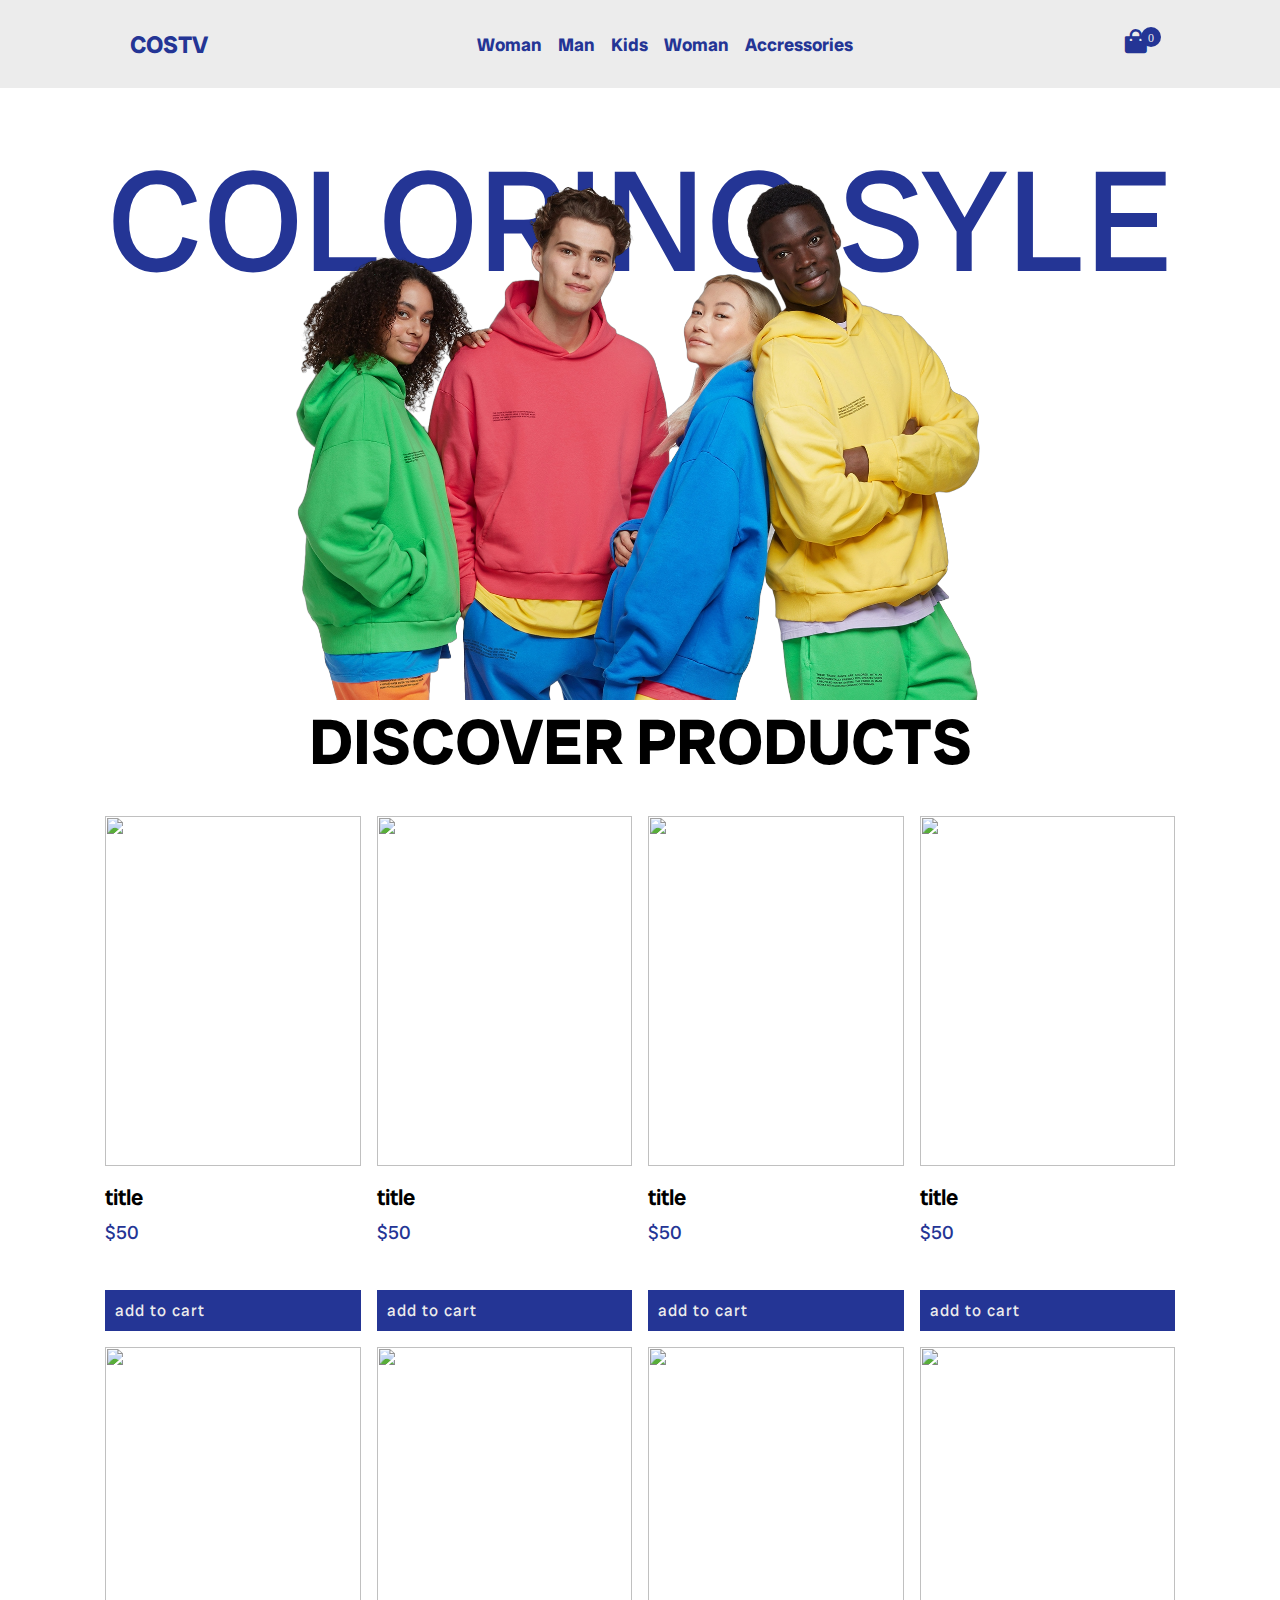
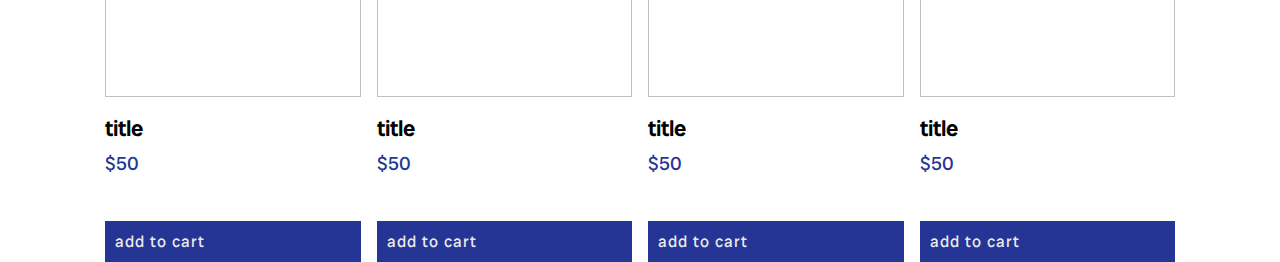
==== index.html @ 2011e2cf "footer-start" ====
<!DOCTYPE html>
<html lang="en">
  <head>
    <meta charset="UTF-8" />
    <meta name="viewport" content="width=device-width, initial-scale=1.0" />
    <!-- box-icon -->
    <link
      rel="stylesheet"
      href="https://cdn.jsdelivr.net/npm/boxicons@latest/css/boxicons.min.css"
    />
    <!-- css -->
    <link rel="stylesheet" href="style.css" />
    <title>Document</title>
  </head>
  <body>
    <header>
      <div class="nav container">
        <i class="bx bx-menu" id="menu-icon"></i>
        <!-- logo -->
        <a href="index.html" class="logo">COSTV</a>
        <!-- nav-bar -->
        <div class="navbar open-menu">
          <a href="#" class="nav-link">Woman</a>
          <a href="#" class="nav-link">Man</a>
          <a href="#" class="nav-link">Kids</a>
          <a href="#" class="nav-link">Woman</a>
          <a href="#" class="nav-link">Accressories</a>
        </div>
        <!-- cart-icon -->
        <a href="cart.html" id="cart-icon">
          <i class="bx bxs-shopping-bag" data-quantity="0"></i>
        </a>
      </div>
    </header>
    <section class="home" id="home">
      <div class="home-img container">
        <img src="images/home.png" alt="" />
      </div>
    </section>
    <!-- products -->
    <section class="products container">
      <!-- heading -->
      <h2 class="heading">DISCOVER PRODUCTS</h2>
      <div class="products-container" id="productsList">
        <div class="products">
          <img
            src="https://picsum.photos/id/237/200/300"
            alt=""
            class="products-img"
          />
          <div class="products-info">
            <h2 class="products-title">title</h2>
            <p class="products-price">$50</p>
            <a class="add-to-cart">add to cart</a>
          </div>
        </div>
        <div class="products">
          <img
            src="https://picsum.photos/id/237/200/300"
            alt=""
            class="products-img"
          />
          <div class="products-info">
            <h2 class="products-title">title</h2>
            <p class="products-price">$50</p>
            <a class="add-to-cart">add to cart</a>
          </div>
        </div>
        <div class="products">
          <img
            src="https://picsum.photos/id/237/200/300"
            alt=""
            class="products-img"
          />
          <div class="products-info">
            <h2 class="products-title">title</h2>
            <p class="products-price">$50</p>
            <a class="add-to-cart">add to cart</a>
          </div>
        </div>
        <div class="products">
          <img
            src="https://picsum.photos/id/237/200/300"
            alt=""
            class="products-img"
          />
          <div class="products-info">
            <h2 class="products-title">title</h2>
            <p class="products-price">$50</p>
            <a class="add-to-cart">add to cart</a>
          </div>
        </div>
        <div class="products">
          <img
            src="https://picsum.photos/id/237/200/300"
            alt=""
            class="products-img"
          />
          <div class="products-info">
            <h2 class="products-title">title</h2>
            <p class="products-price">$50</p>
            <a class="add-to-cart">add to cart</a>
          </div>
        </div>
        <div class="products">
          <img
            src="https://picsum.photos/id/237/200/300"
            alt=""
            class="products-img"
          />
          <div class="products-info">
            <h2 class="products-title">title</h2>
            <p class="products-price">$50</p>
            <a class="add-to-cart">add to cart</a>
          </div>
        </div>
        <div class="products">
          <img
            src="https://picsum.photos/id/237/200/300"
            alt=""
            class="products-img"
          />
          <div class="products-info">
            <h2 class="products-title">title</h2>
            <p class="products-price">$50</p>
            <a class="add-to-cart">add to cart</a>
          </div>
        </div>
        <div class="products">
          <img
            src="https://picsum.photos/id/237/200/300"
            alt=""
            class="products-img"
          />
          <div class="products-info">
            <h2 class="products-title">title</h2>
            <p class="products-price">$50</p>
            <a class="add-to-cart">add to cart</a>
          </div>
        </div>
      </div>
    </section>
    <script src="main.js"></script>
  </body>
</html>
---- style.css ----
@import url("https://fonts.googleapis.com/css2?family=Radio+Canada+Big:ital,wght@0,400..700;1,400..700&display=swap");
/* sıfırlama */
* {
  font-family: "Radio Canada Big", sans-serif;
  box-sizing: border-box;
  padding: 0;
  margin: 0;
  text-decoration: none;
}
/* Renkler */
:root {
  --text-color: black;
  --main-color: #243595;
  --background-color: #ececec;
  --container-color: #1f1f1f;
}

body {
  background-color: white;
  color: var(--text-color);
}

.container {
  max-width: 1070px;
  margin: auto;
  width: 100%;
  
}

header {
  position: fixed;
  background-color: var(--background-color);
  width: 100%;
  top: 0;
  left: 0;
  z-index: 100;
}

.nav {
  display: flex;
  justify-content: space-between;
  align-items: center;
  padding: 25px;
}

#menu-icon {
  font-size: 30px;
  color: var(--main-color);
  cursor: pointer;
  display: none;
}

.logo{
    font-size: 24px;
    color: var(--main-color);
    font-weight: bold
}

.navbar {
  display: flex;
  column-gap: 16px;
  align-items: center;
}

.nav-link {
  font-size: 18px;
  color: var(--main-color);
  font-weight: 700;
}

#cart-icon {
  position: relative;
  font-size: 29px;
  color: var(--main-color);
  cursor: pointer;
}

.bxs-shopping-bag {
  position: relative;
  font-size: 29px;
}

.bxs-shopping-bag::after {
  content: attr(data-quantity);
  position: absolute;
  top: 0;
  right: -11px;
  background-color: var(--main-color);
  width: 20px;
  height: 20px;
  border-radius: 50%;
  color: var(--background-color);
  display: flex;
  justify-content: center;
  align-items: center;
  font-weight: 500;
  font-size: 12px;
}

/* home */
.home {
  position: relative;
  background-color: white;
  min-height: 700px;
}

.home-img{
  width: 100%;
  position: absolute;
  bottom: 0;
  left: 50%;
  transform: translate(-50%);
  display: flex;
  justify-content: center;
}

.home-img img{
  width: 100%;
  max-width: 700px;
  
}

.home-img::before{
  content: "Coloring Syle";
  font-size: 144px;
  position: absolute;
  text-align: center;
  text-transform: uppercase;
  top: -28px;
  color: var(--main-color);
  z-index: -1;
  font-weight: 400;
}

/* products */
.heading{
  text-align: center;
  font-size: 64px;
  font-weight: 900;
}

.products-container{
  display: grid;
  grid-template-columns: repeat(4,1fr);
  gap: 16px;
  margin-top: 32px;
}

.products-img{
  width: 100%;
  height: 350px;
  object-fit: cover;
}

.products-info{
  display: flex;
  flex-direction: column;
}
.products-title{
  font-size: 22px;
  font-weight: 600;
  color: var(--text-color);
  margin: 12px 0 8px;
}

.products-price{
  font-size: 19px;
  font-weight: 400;
  color: var(--main-color);
}

.add-to-cart{
  background: var(--main-color);
  color: var(--background-color);
  padding: 10px;
  margin-top: 45px;
  letter-spacing: 1px;
  cursor: pointer;
}
/* footer */

/* ?responsive */

@media (max-width: 1200px) {
  .container {
    width: 90%;
    margin: 0 auto;
  }
  .home-img::before{
    font-size: 128px;
    top: -35px;
  }
  .products-container{
    grid-template-columns: repeat(3, 1fr);
  }
}

@media (max-width: 910px) {
  .nav {
    padding: 18px 0;
  }
  .home-img::before{
    font-size: 96px;
    top: -35px;
  }
  .products-container{
    grid-template-columns: repeat(3, 1fr);
  }
}

@media (max-width:720px){
  .home{
    min-width: 550px;
  }
  .home-img::before{
    font-size: 80px;
    
  }
}

@media (max-width: 550px) {
  #menu-icon {
    display: initial;
  }
  .navbar {
    position: absolute;
    top: 100%;
    right: 0;
    left: 0;
    display: flex;
    flex-direction: column;
    background: var(--background-color);
    row-gap: 8px;
    padding: 10px 0;
    text-align: center;
    box-shadow: 0 20px 20px rgba(237, 237, 237, 0.45);
    clip-path: circle(0% at 0% 0%);
    transition:all 0.5s;
  }
  .nav-link{
    display: block;
    padding: 15px;
  }
.navbar.open-menu {
  clip-path: circle(144% at 0% 0%);
}
.home{
  min-width: 520px;
}
.home::before{
  font-size: 64px;
  top: -30px;
}
.products-container{
  grid-template-columns: repeat(2, 1fr);
}
}
@media (max-width: 400px){
  .products-container{
    grid-template-columns: 1fr;
  }
}
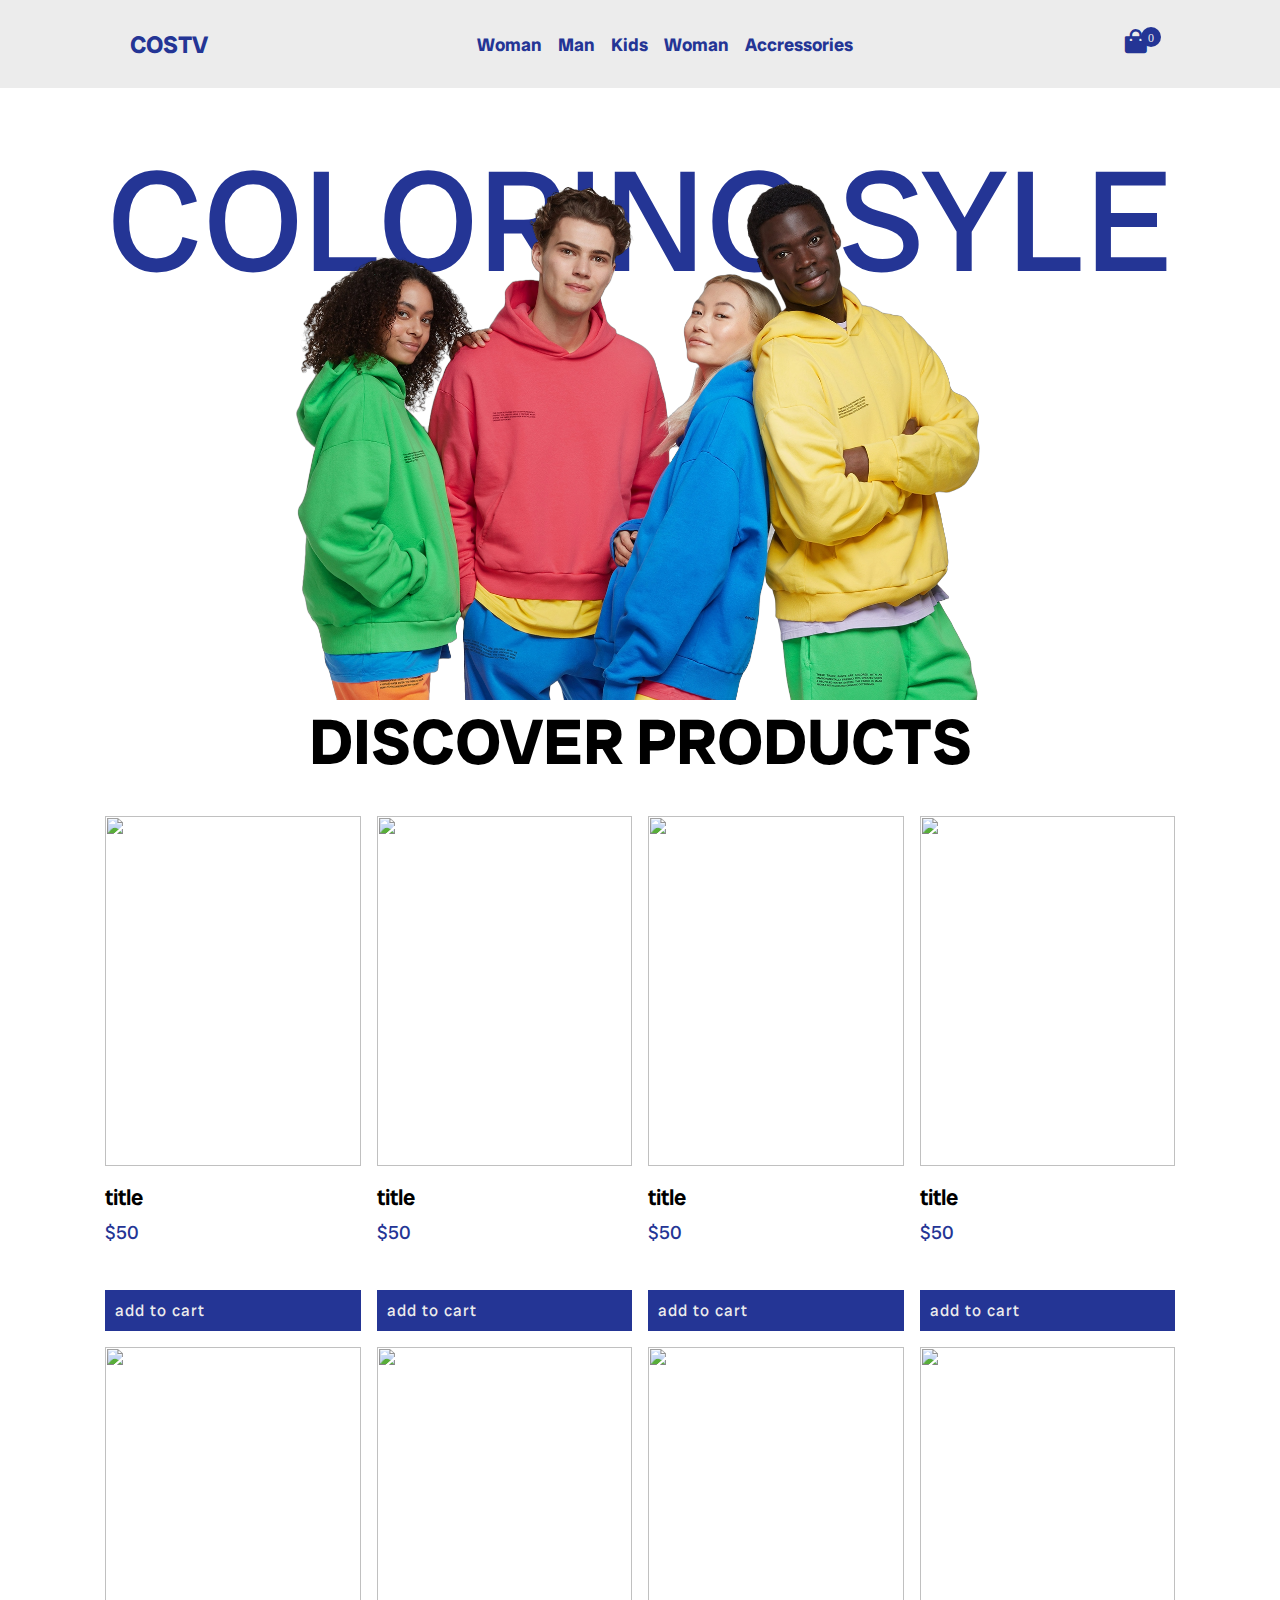
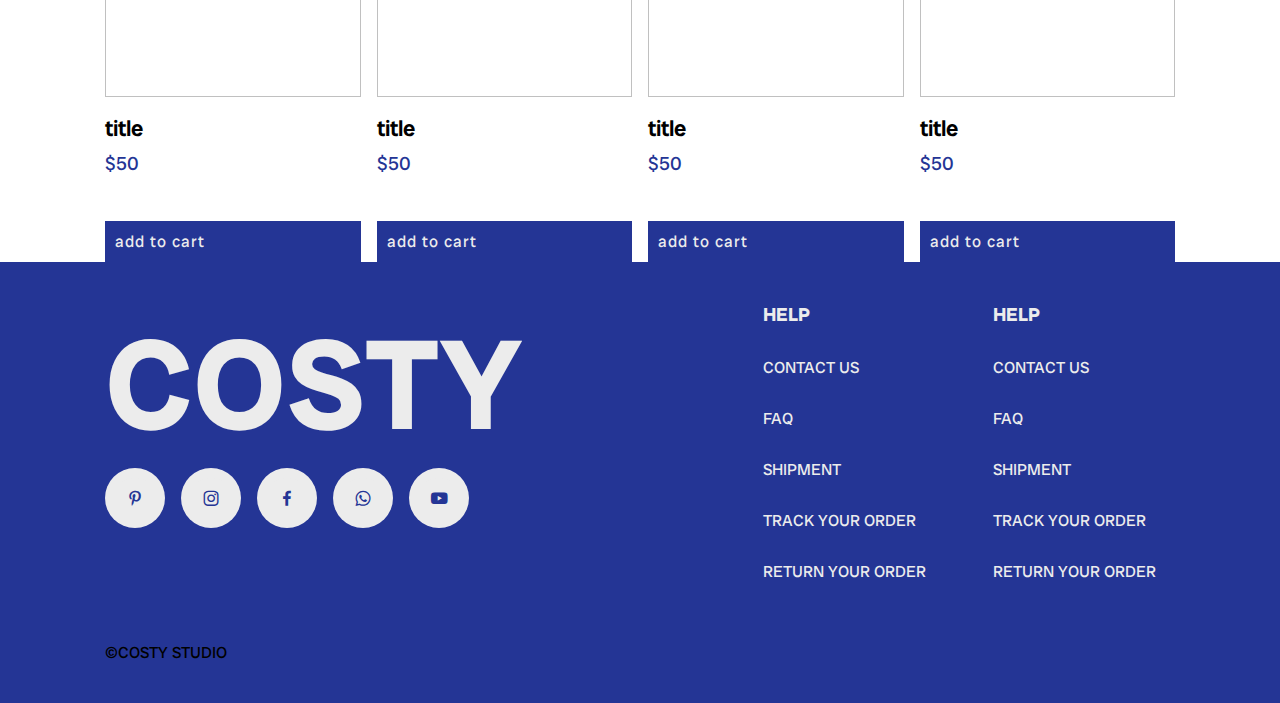
==== commit 50f154fd: "footer-finish" ====
--- a/index.html
+++ b/index.html
@@ -140,6 +140,44 @@
         </div>
       </div>
     </section>
+    <!-- footer -->
+    <footer class="footer" id="footer">
+      <div class="footer-c container">
+        <div class="footer-box">
+          <h2>COSTY</h2>
+          <div class="social">
+            <div class="bx" id="#"><i class='bx bxl-pinterest-alt'></i></div>
+            <div class="bx" id="#"><i class='bx bxl-instagram'></i></div>
+            <div class="bx" id="#"><i class='bx bxl-facebook'></i></div>
+            <div class="bx" id="#"><i class='bx bxl-whatsapp'></i></div>
+            <div class="bx" id="#"><i class='bx bxl-youtube'></i></div>
+          </div>
+        </div>
+        <div class="footer-box">
+          <h3>HELP</h3>
+          <a href="#">CONTACT US</a>
+          <a href="#">FAQ</a>
+          <a href="#">SHIPMENT</a>
+          <a href="#">TRACK YOUR ORDER</a>
+          <a href="#">RETURN YOUR ORDER</a>
+          <a href="#"></a>
+          <a href="#"></a>
+        </div>
+        <div class="footer-box">
+          <h3>HELP</h3>
+          <a href="#">CONTACT US</a>
+          <a href="#">FAQ</a>
+          <a href="#">SHIPMENT</a>
+          <a href="#">TRACK YOUR ORDER</a>
+          <a href="#">RETURN YOUR ORDER</a>
+          <a href="#"></a>
+          <a href="#"></a>
+        </div>
+      </div>
+      <div class="copyright container">
+        &copy;COSTY STUDIO
+      </div>
+    </footer>
     <script src="main.js"></script>
   </body>
 </html>
--- a/style.css
+++ b/style.css
@@ -178,7 +178,45 @@
   cursor: pointer;
 }
 /* footer */
-
+footer{
+  background: var(--main-color);
+  padding: 40px 0;
+
+}
+.footer-c{
+  display: grid;
+  grid-template-columns: 60% 20% 20%;
+  gap: 16px;
+}
+.footer-box{
+  display: flex;
+  flex-direction: column;
+}
+.footer-box h2{
+  font-size: 128px;
+  color: var(--background-color);
+  text-transform: uppercase;
+}
+.social{
+  display: flex;
+  align-items: center;
+  column-gap: 16px;
+}
+.social .bx{
+  background: var(--background-color);
+  font-size: 20px;
+  padding: 10px;
+  color: var(--main-color);
+  border-radius: 50%;
+}
+.footer-box h3{
+  color: var(--background-color);
+
+}
+.footer-box a{
+  color: var(--background-color);
+  padding-top: 30px;
+}
 /* ?responsive */
 
 @media (max-width: 1200px) {
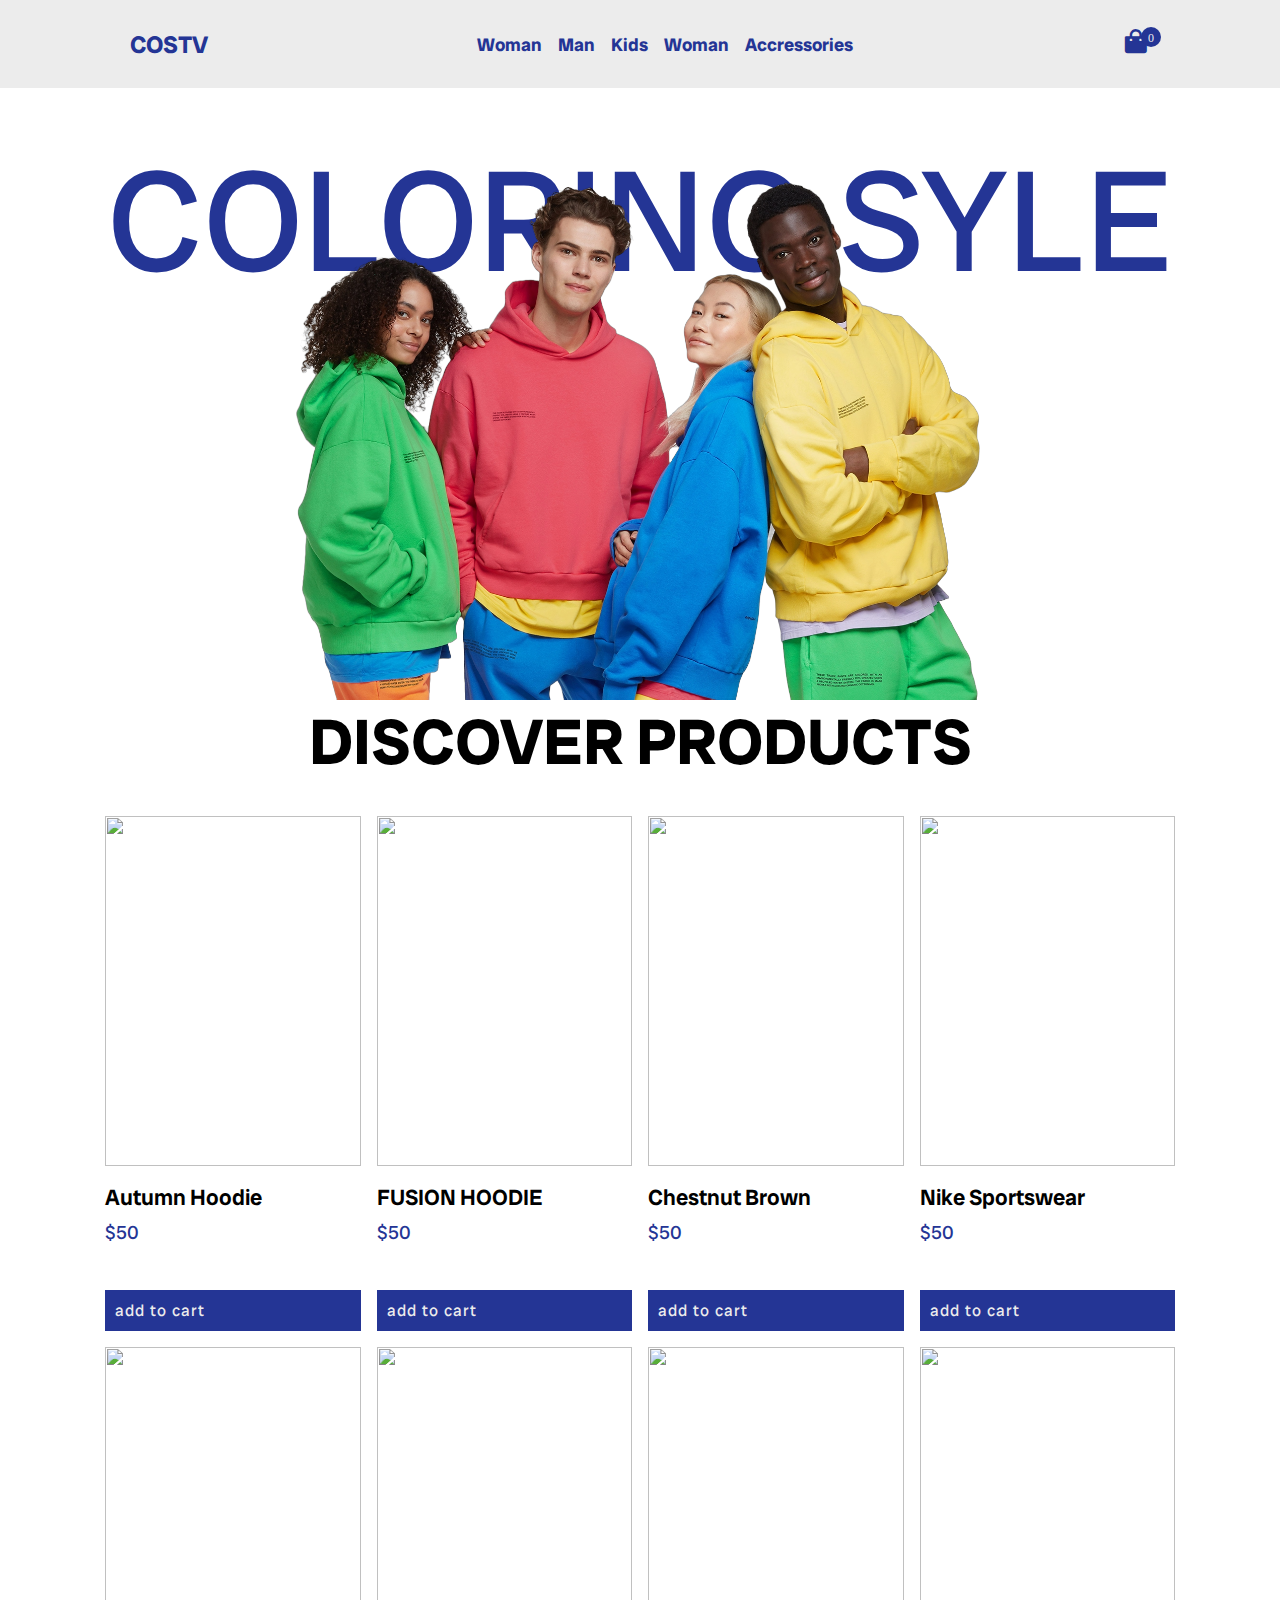
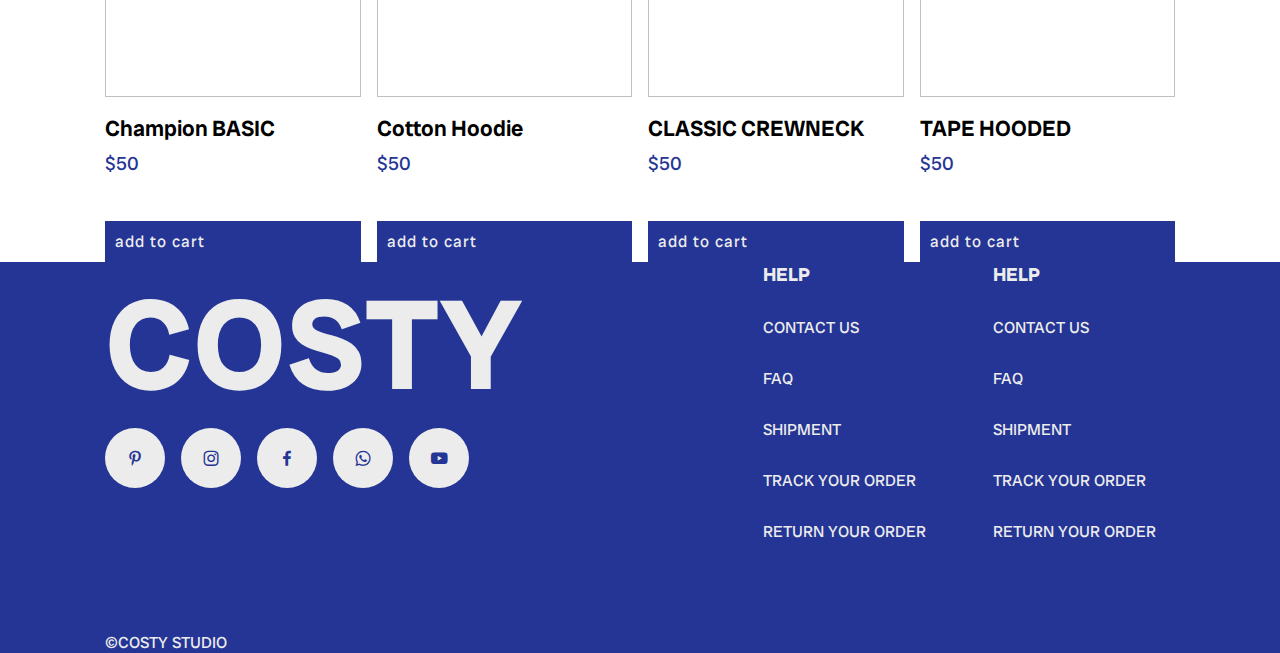
==== commit 58bc7b4e: "json added" ====
--- a/index.html
+++ b/index.html
@@ -44,96 +44,96 @@
       <div class="products-container" id="productsList">
         <div class="products">
           <img
-            src="https://picsum.photos/id/237/200/300"
+            src="https://pangaia.com/cdn/shop/products/Recycled-Nylon-NW-Flwrdwn-Quilted-Collarless-Jacket-Cerulean-Blue-Female-1_bf4b2a54-8a7f-4174-bc49-8ef22b24bfdd.jpg?v=1666708230&width=1426"
             alt=""
             class="products-img"
           />
           <div class="products-info">
-            <h2 class="products-title">title</h2>
+            <h2 class="products-title">Autumn Hoodie</h2>
             <p class="products-price">$50</p>
             <a class="add-to-cart">add to cart</a>
           </div>
         </div>
         <div class="products">
           <img
-            src="https://picsum.photos/id/237/200/300"
+            src="https://images.undiz.com/on/demandware.static/-/Sites-ZLIN-master/default/dw2264d914/merch/BTS/654206666_x.jpg?sw=1250"
             alt=""
             class="products-img"
           />
           <div class="products-info">
-            <h2 class="products-title">title</h2>
+            <h2 class="products-title">FUSION HOODIE</h2>
             <p class="products-price">$50</p>
             <a class="add-to-cart">add to cart</a>
           </div>
         </div>
         <div class="products">
           <img
-            src="https://picsum.photos/id/237/200/300"
+            src="https://pangaia.com/cdn/shop/products/Recycled-Cashmere-Core-Hoodie-Chestnut-Brown-Male-1.jpg?v=1663947464&width=1426"
             alt=""
             class="products-img"
           />
           <div class="products-info">
-            <h2 class="products-title">title</h2>
+            <h2 class="products-title">Chestnut Brown</h2>
             <p class="products-price">$50</p>
             <a class="add-to-cart">add to cart</a>
           </div>
         </div>
         <div class="products">
           <img
-            src="https://picsum.photos/id/237/200/300"
+            src="https://static.nike.com/a/images/t_PDP_1728_v1/f_auto,q_auto:eco/61734ec7-dad8-40f3-9b95-c7500939150a/sportswear-club-mens-french-terry-crew-neck-sweatshirt-tdFDRc.png"
             alt=""
             class="products-img"
           />
           <div class="products-info">
-            <h2 class="products-title">title</h2>
+            <h2 class="products-title">Nike Sportswear</h2>
             <p class="products-price">$50</p>
             <a class="add-to-cart">add to cart</a>
           </div>
         </div>
         <div class="products">
           <img
-            src="https://picsum.photos/id/237/200/300"
+            src="https://img01.ztat.net/article/spp-media-p1/7067458719b744fe81ffee62d3d0b912/abad421e7d8e47f08a2abc1c6ffe07dc.jpg?imwidth=1800"
             alt=""
             class="products-img"
           />
           <div class="products-info">
-            <h2 class="products-title">title</h2>
+            <h2 class="products-title">Champion BASIC</h2>
             <p class="products-price">$50</p>
             <a class="add-to-cart">add to cart</a>
           </div>
         </div>
         <div class="products">
           <img
-            src="https://picsum.photos/id/237/200/300"
+            src="https://pangaia.com/cdn/shop/files/Reclaim-3.0-Hoodie-Reclaim-Jade-Womens-3.jpg?v=1693398673&width=1426"
             alt=""
             class="products-img"
           />
           <div class="products-info">
-            <h2 class="products-title">title</h2>
+            <h2 class="products-title">Cotton Hoodie</h2>
             <p class="products-price">$50</p>
             <a class="add-to-cart">add to cart</a>
           </div>
         </div>
         <div class="products">
           <img
-            src="https://picsum.photos/id/237/200/300"
+            src="https://img01.ztat.net/article/spp-media-p1/10cea44041564f81ac585fc6c8978907/c4c32dbc45dd4dbc9d15087c846538f2.jpg?imwidth=1800"
             alt=""
             class="products-img"
           />
           <div class="products-info">
-            <h2 class="products-title">title</h2>
+            <h2 class="products-title">CLASSIC CREWNECK</h2>
             <p class="products-price">$50</p>
             <a class="add-to-cart">add to cart</a>
           </div>
         </div>
         <div class="products">
           <img
-            src="https://picsum.photos/id/237/200/300"
+            src="https://img01.ztat.net/article/spp-media-p1/d391f90be278469ebfdff731800cfccc/6d2101bd672f4e059501f01fe726f315.jpg?imwidth=1800"
             alt=""
             class="products-img"
           />
           <div class="products-info">
-            <h2 class="products-title">title</h2>
+            <h2 class="products-title">TAPE HOODED</h2>
             <p class="products-price">$50</p>
             <a class="add-to-cart">add to cart</a>
           </div>
--- a/style.css
+++ b/style.css
@@ -180,7 +180,7 @@
 /* footer */
 footer{
   background: var(--main-color);
-  padding: 40px 0;
+  padding: 40px 10;
 
 }
 .footer-c{
@@ -217,6 +217,10 @@
   color: var(--background-color);
   padding-top: 30px;
 }
+.copyright{
+  color: var(--background-color);
+  padding-top: 30px;
+}
 /* ?responsive */
 
 @media (max-width: 1200px) {
@@ -253,6 +257,9 @@
   .home-img::before{
     font-size: 80px;
     
+  }
+  .footer-c{
+    grid-template-columns: 1fr;
   }
 }
 
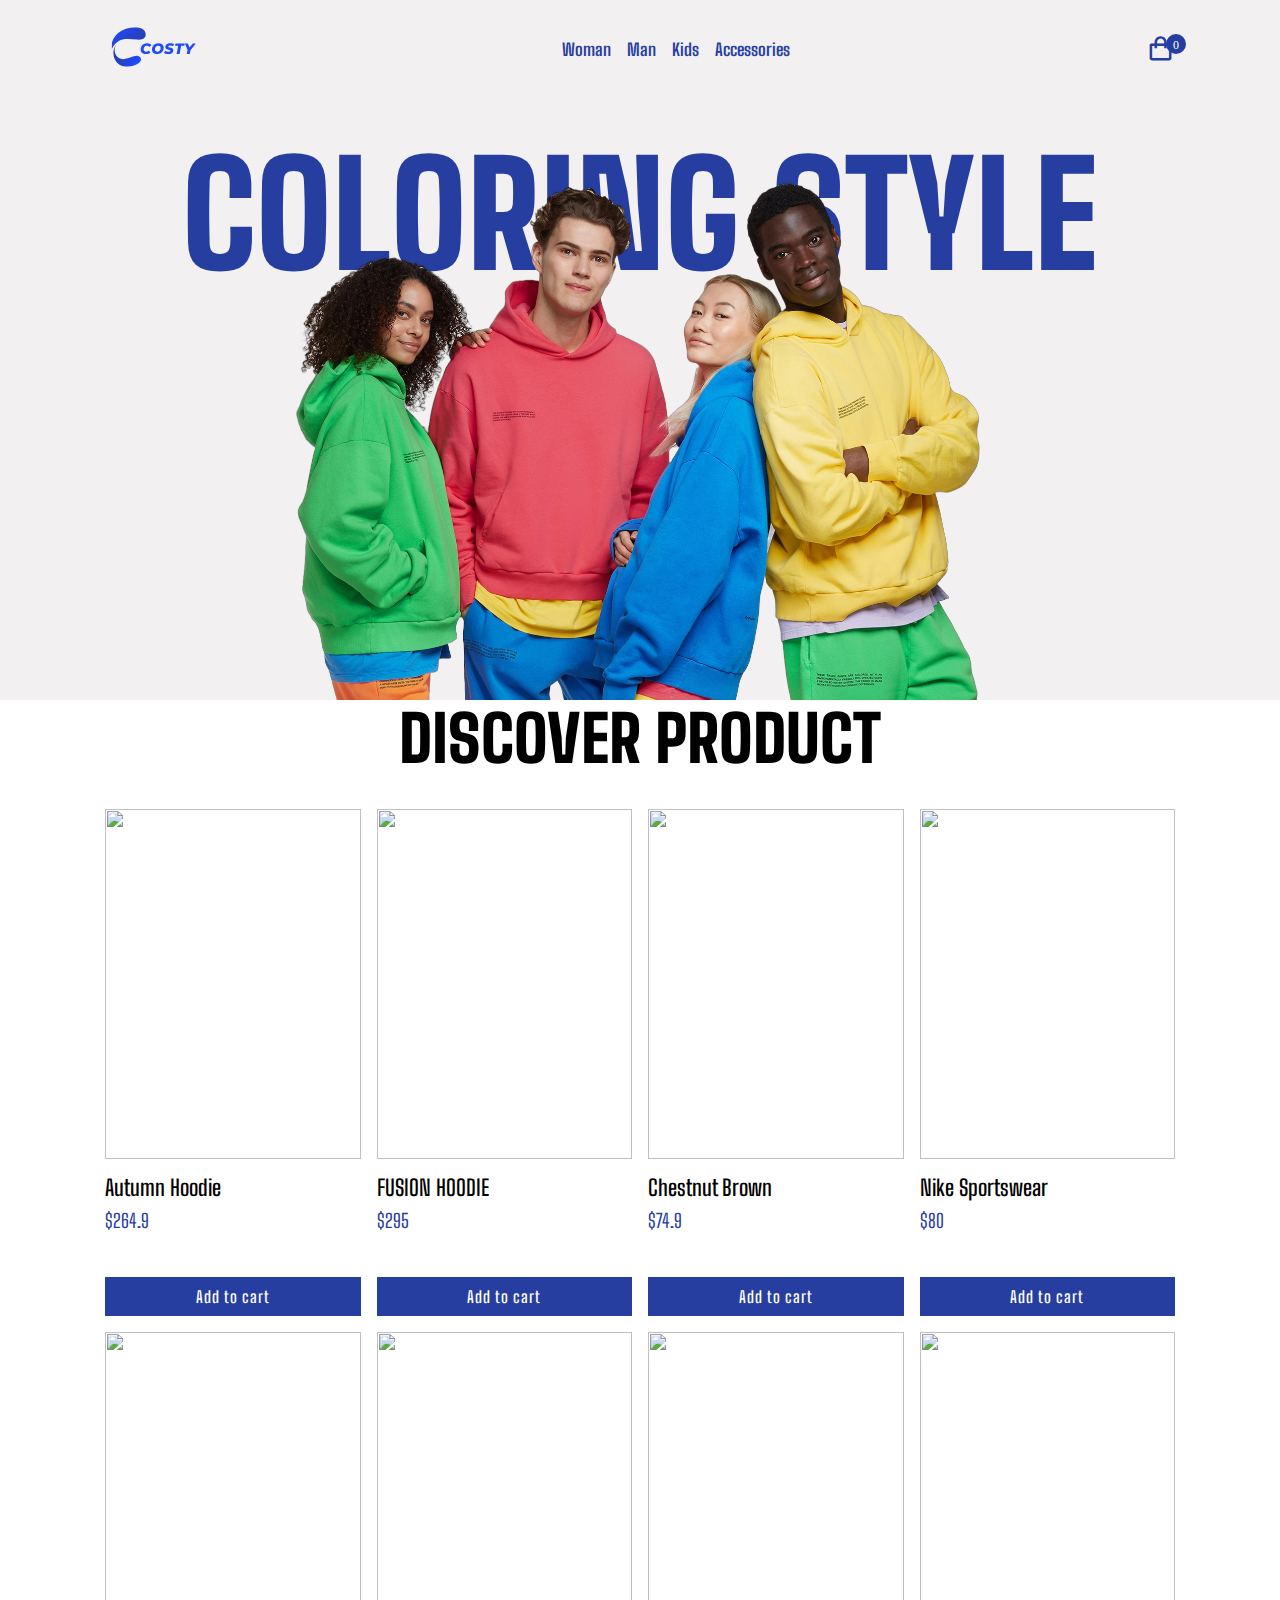
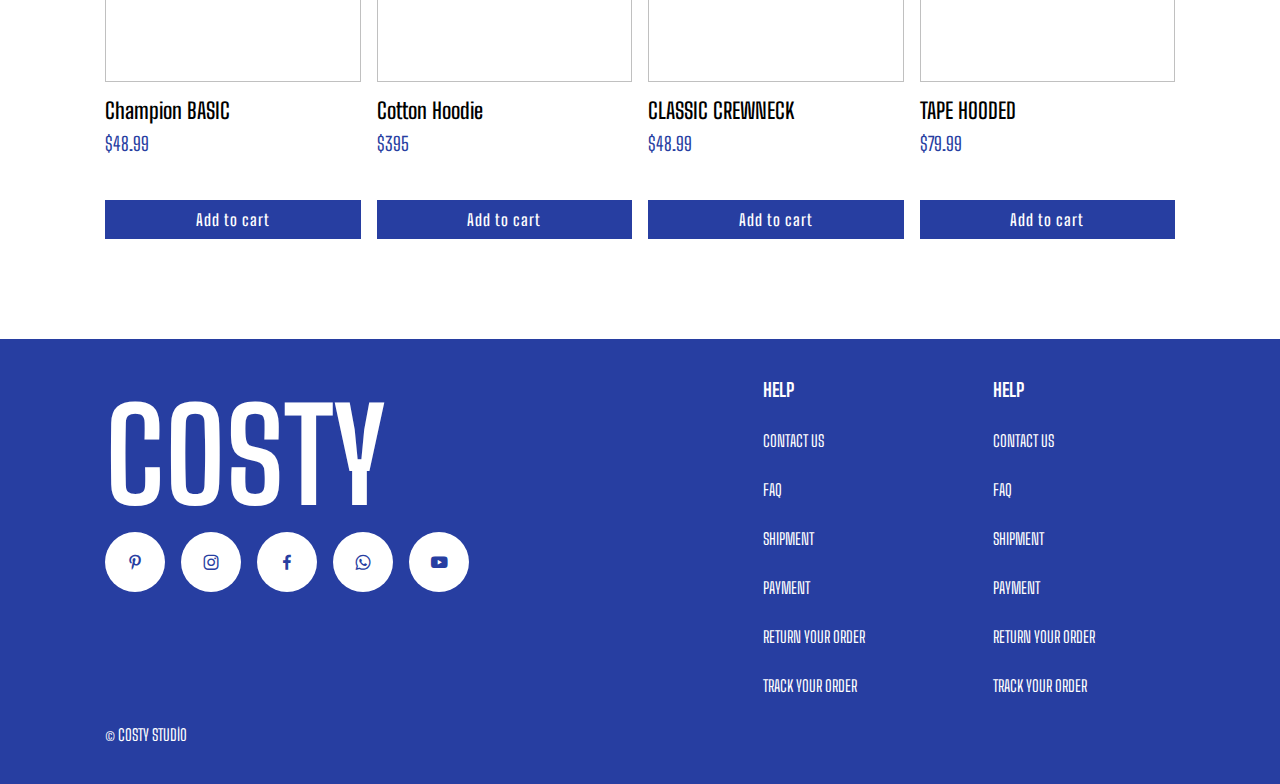
==== commit 7e891309: "final-update" ====
--- a/index.html
+++ b/index.html
@@ -3,154 +3,119 @@
   <head>
     <meta charset="UTF-8" />
     <meta name="viewport" content="width=device-width, initial-scale=1.0" />
-    <!-- box-icon -->
+    <title>E-ticaret</title>
+    <!-- boxicons -->
     <link
       rel="stylesheet"
       href="https://cdn.jsdelivr.net/npm/boxicons@latest/css/boxicons.min.css"
     />
     <!-- css -->
     <link rel="stylesheet" href="style.css" />
-    <title>Document</title>
   </head>
   <body>
     <header>
       <div class="nav container">
         <i class="bx bx-menu" id="menu-icon"></i>
         <!-- logo -->
-        <a href="index.html" class="logo">COSTV</a>
-        <!-- nav-bar -->
-        <div class="navbar open-menu">
+        <a href="index.html" class="logo"><img src="images/logo.svg" alt=""></a>
+        <!-- navbar -->
+        <nav class="navbar">
           <a href="#" class="nav-link">Woman</a>
           <a href="#" class="nav-link">Man</a>
           <a href="#" class="nav-link">Kids</a>
-          <a href="#" class="nav-link">Woman</a>
-          <a href="#" class="nav-link">Accressories</a>
-        </div>
+          <a href="#" class="nav-link">Accessories</a>
+        </nav>
         <!-- cart-icon -->
         <a href="cart.html" id="cart-icon">
-          <i class="bx bxs-shopping-bag" data-quantity="0"></i>
+          <i class="bx bx-shopping-bag" data-quantity="0"></i>
         </a>
       </div>
     </header>
+    <!-- Home -->
     <section class="home" id="home">
       <div class="home-img container">
-        <img src="images/home.png" alt="" />
+        <img src="./images/home.png" alt="" />
       </div>
     </section>
-    <!-- products -->
+    <!-- Products -->
     <section class="products container">
-      <!-- heading -->
-      <h2 class="heading">DISCOVER PRODUCTS</h2>
-      <div class="products-container" id="productsList">
-        <div class="products">
-          <img
-            src="https://pangaia.com/cdn/shop/products/Recycled-Nylon-NW-Flwrdwn-Quilted-Collarless-Jacket-Cerulean-Blue-Female-1_bf4b2a54-8a7f-4174-bc49-8ef22b24bfdd.jpg?v=1666708230&width=1426"
-            alt=""
-            class="products-img"
-          />
-          <div class="products-info">
-            <h2 class="products-title">Autumn Hoodie</h2>
-            <p class="products-price">$50</p>
-            <a class="add-to-cart">add to cart</a>
-          </div>
-        </div>
-        <div class="products">
+      <!-- Heading -->
+      <h2 class="heading">DISCOVER PRODUCT</h2>
+      <!-- Products Container -->
+      <div class="product-container" id="productList">
+        <!-- <div class="product">
           <img
             src="https://images.undiz.com/on/demandware.static/-/Sites-ZLIN-master/default/dw2264d914/merch/BTS/654206666_x.jpg?sw=1250"
             alt=""
-            class="products-img"
+            class="product-img"
           />
-          <div class="products-info">
-            <h2 class="products-title">FUSION HOODIE</h2>
-            <p class="products-price">$50</p>
-            <a class="add-to-cart">add to cart</a>
+          <div class="product-info">
+            <h2 class="product-title">title</h2>
+            <p class="product-price">$50</p>
+            <a class="add-to-cart">Add to cart</a>
           </div>
         </div>
-        <div class="products">
+        <div class="product">
           <img
-            src="https://pangaia.com/cdn/shop/products/Recycled-Cashmere-Core-Hoodie-Chestnut-Brown-Male-1.jpg?v=1663947464&width=1426"
+            src="https://images.undiz.com/on/demandware.static/-/Sites-ZLIN-master/default/dw2264d914/merch/BTS/654206666_x.jpg?sw=1250"
             alt=""
-            class="products-img"
+            class="product-img"
           />
-          <div class="products-info">
-            <h2 class="products-title">Chestnut Brown</h2>
-            <p class="products-price">$50</p>
-            <a class="add-to-cart">add to cart</a>
+          <div class="product-info">
+            <h2 class="product-title">title</h2>
+            <p class="product-price">$50</p>
+            <a class="add-to-cart">Add to cart</a>
           </div>
         </div>
-        <div class="products">
+        <div class="product">
           <img
-            src="https://static.nike.com/a/images/t_PDP_1728_v1/f_auto,q_auto:eco/61734ec7-dad8-40f3-9b95-c7500939150a/sportswear-club-mens-french-terry-crew-neck-sweatshirt-tdFDRc.png"
+            src="https://images.undiz.com/on/demandware.static/-/Sites-ZLIN-master/default/dw2264d914/merch/BTS/654206666_x.jpg?sw=1250"
             alt=""
-            class="products-img"
+            class="product-img"
           />
-          <div class="products-info">
-            <h2 class="products-title">Nike Sportswear</h2>
-            <p class="products-price">$50</p>
-            <a class="add-to-cart">add to cart</a>
+          <div class="product-info">
+            <h2 class="product-title">title</h2>
+            <p class="product-price">$50</p>
+            <a class="add-to-cart">Add to cart</a>
           </div>
         </div>
-        <div class="products">
+        <div class="product">
           <img
-            src="https://img01.ztat.net/article/spp-media-p1/7067458719b744fe81ffee62d3d0b912/abad421e7d8e47f08a2abc1c6ffe07dc.jpg?imwidth=1800"
+            src="https://images.undiz.com/on/demandware.static/-/Sites-ZLIN-master/default/dw2264d914/merch/BTS/654206666_x.jpg?sw=1250"
             alt=""
-            class="products-img"
+            class="product-img"
           />
-          <div class="products-info">
-            <h2 class="products-title">Champion BASIC</h2>
-            <p class="products-price">$50</p>
-            <a class="add-to-cart">add to cart</a>
+          <div class="product-info">
+            <h2 class="product-title">title</h2>
+            <p class="product-price">$50</p>
+            <a class="add-to-cart">Add to cart</a>
           </div>
         </div>
-        <div class="products">
+        <div class="product">
           <img
-            src="https://pangaia.com/cdn/shop/files/Reclaim-3.0-Hoodie-Reclaim-Jade-Womens-3.jpg?v=1693398673&width=1426"
+            src="https://images.undiz.com/on/demandware.static/-/Sites-ZLIN-master/default/dw2264d914/merch/BTS/654206666_x.jpg?sw=1250"
             alt=""
-            class="products-img"
+            class="product-img"
           />
-          <div class="products-info">
-            <h2 class="products-title">Cotton Hoodie</h2>
-            <p class="products-price">$50</p>
-            <a class="add-to-cart">add to cart</a>
+          <div class="product-info">
+            <h2 class="product-title">title</h2>
+            <p class="product-price">$50</p>
+            <a class="add-to-cart">Add to cart</a>
           </div>
-        </div>
-        <div class="products">
-          <img
-            src="https://img01.ztat.net/article/spp-media-p1/10cea44041564f81ac585fc6c8978907/c4c32dbc45dd4dbc9d15087c846538f2.jpg?imwidth=1800"
-            alt=""
-            class="products-img"
-          />
-          <div class="products-info">
-            <h2 class="products-title">CLASSIC CREWNECK</h2>
-            <p class="products-price">$50</p>
-            <a class="add-to-cart">add to cart</a>
-          </div>
-        </div>
-        <div class="products">
-          <img
-            src="https://img01.ztat.net/article/spp-media-p1/d391f90be278469ebfdff731800cfccc/6d2101bd672f4e059501f01fe726f315.jpg?imwidth=1800"
-            alt=""
-            class="products-img"
-          />
-          <div class="products-info">
-            <h2 class="products-title">TAPE HOODED</h2>
-            <p class="products-price">$50</p>
-            <a class="add-to-cart">add to cart</a>
-          </div>
-        </div>
+        </div> -->
       </div>
     </section>
-    <!-- footer -->
+    <!-- Footer -->
     <footer class="footer" id="footer">
       <div class="footer-c container">
         <div class="footer-box">
           <h2>COSTY</h2>
           <div class="social">
-            <div class="bx" id="#"><i class='bx bxl-pinterest-alt'></i></div>
-            <div class="bx" id="#"><i class='bx bxl-instagram'></i></div>
-            <div class="bx" id="#"><i class='bx bxl-facebook'></i></div>
-            <div class="bx" id="#"><i class='bx bxl-whatsapp'></i></div>
-            <div class="bx" id="#"><i class='bx bxl-youtube'></i></div>
+            <a href="#" class="bx"><i class="bx bxl-pinterest-alt"></i></a>
+            <a href="#" class="bx"><i class="bx bxl-instagram"></i></a>
+            <a href="#" class="bx"><i class="bx bxl-facebook"></i></a>
+            <a href="#" class="bx"><i class="bx bxl-whatsapp"></i></a>
+            <a href="#" class="bx"><i class="bx bxl-youtube"></i></a>
           </div>
         </div>
         <div class="footer-box">
@@ -158,26 +123,23 @@
           <a href="#">CONTACT US</a>
           <a href="#">FAQ</a>
           <a href="#">SHIPMENT</a>
+          <a href="#">PAYMENT</a>
+          <a href="#">RETURN YOUR ORDER</a>
           <a href="#">TRACK YOUR ORDER</a>
-          <a href="#">RETURN YOUR ORDER</a>
-          <a href="#"></a>
-          <a href="#"></a>
         </div>
         <div class="footer-box">
           <h3>HELP</h3>
           <a href="#">CONTACT US</a>
           <a href="#">FAQ</a>
           <a href="#">SHIPMENT</a>
+          <a href="#">PAYMENT</a>
+          <a href="#">RETURN YOUR ORDER</a>
           <a href="#">TRACK YOUR ORDER</a>
-          <a href="#">RETURN YOUR ORDER</a>
-          <a href="#"></a>
-          <a href="#"></a>
         </div>
       </div>
-      <div class="copyright container">
-        &copy;COSTY STUDIO
-      </div>
+      <p class="copyright container">&copy; COSTY STUDİO</p>
     </footer>
-    <script src="main.js"></script>
+
+    <script src="main.js" type="module"></script>
   </body>
-</html>
+</html>--- a/style.css
+++ b/style.css
@@ -1,86 +1,78 @@
-@import url("https://fonts.googleapis.com/css2?family=Radio+Canada+Big:ital,wght@0,400..700;1,400..700&display=swap");
-/* sıfırlama */
+@import url("https://fonts.googleapis.com/css2?family=Big+Shoulders+Text:wght@100..900&display=swap");
 * {
-  font-family: "Radio Canada Big", sans-serif;
+  font-family: "Big Shoulders Text", sans-serif;
+  margin: 0;
+  padding: 0;
   box-sizing: border-box;
-  padding: 0;
-  margin: 0;
   text-decoration: none;
-}
-/* Renkler */
+  list-style: none;
+}
+/* Variables */
 :root {
-  --text-color: black;
-  --main-color: #243595;
-  --background-color: #ececec;
-  --container-color: #1f1f1f;
-}
-
+  --main-color: #273ea1;
+  --text-color: #000;
+  --bg-color: #fff;
+  --container-color: #1e1e2a;
+}
 body {
-  background-color: white;
+  background: var(--bg-color);
   color: var(--text-color);
 }
-
 .container {
   max-width: 1070px;
   margin: auto;
   width: 100%;
-  
-}
-
+}
 header {
   position: fixed;
-  background-color: var(--background-color);
+  background-color: #f2f0f1;
   width: 100%;
   top: 0;
   left: 0;
   z-index: 100;
 }
-
 .nav {
   display: flex;
   justify-content: space-between;
   align-items: center;
-  padding: 25px;
-}
-
+  padding: 25px 0;
+}
 #menu-icon {
-  font-size: 30px;
+  font-size: 28px;
   color: var(--main-color);
   cursor: pointer;
   display: none;
 }
-
-.logo{
-    font-size: 24px;
-    color: var(--main-color);
-    font-weight: bold
-}
-
+.logo  {
+  font-size: 24px;
+  color: var(--main-color);
+  font-weight: 700;
+}
+
+.logo img {
+  width: 100px;
+}
 .navbar {
   display: flex;
   column-gap: 16px;
   align-items: center;
 }
-
 .nav-link {
-  font-size: 18px;
+  font-size: 17px;
   color: var(--main-color);
   font-weight: 700;
 }
-
 #cart-icon {
   position: relative;
   font-size: 29px;
   color: var(--main-color);
   cursor: pointer;
 }
-
-.bxs-shopping-bag {
+.bx-shopping-bag {
   position: relative;
   font-size: 29px;
 }
-
-.bxs-shopping-bag::after {
+.bx-shopping-bag::after {
   content: attr(data-quantity);
   position: absolute;
   top: 0;
@@ -89,22 +81,20 @@
   width: 20px;
   height: 20px;
   border-radius: 50%;
-  color: var(--background-color);
+  color: var(--bg-color);
   display: flex;
   justify-content: center;
   align-items: center;
   font-weight: 500;
   font-size: 12px;
 }
-
-/* home */
+/* Home */
 .home {
   position: relative;
-  background-color: white;
+  background: #f2f0f1;
   min-height: 700px;
 }
-
-.home-img{
+.home-img {
   width: 100%;
   position: absolute;
   bottom: 0;
@@ -113,15 +103,12 @@
   display: flex;
   justify-content: center;
 }
-
-.home-img img{
+.home-img img {
   width: 100%;
   max-width: 700px;
-  
-}
-
-.home-img::before{
-  content: "Coloring Syle";
+}
+.home-img::before {
+  content: "Coloring Style";
   font-size: 144px;
   position: absolute;
   text-align: center;
@@ -129,140 +116,223 @@
   top: -28px;
   color: var(--main-color);
   z-index: -1;
-  font-weight: 400;
-}
-
-/* products */
-.heading{
+  font-weight: 900;
+}
+/* Products */
+.heading {
   text-align: center;
   font-size: 64px;
   font-weight: 900;
 }
-
-.products-container{
-  display: grid;
-  grid-template-columns: repeat(4,1fr);
+.product-container {
+  display: grid;
+  grid-template-columns: repeat(4, 1fr);
   gap: 16px;
   margin-top: 32px;
 }
-
-.products-img{
+.product-img {
   width: 100%;
   height: 350px;
   object-fit: cover;
 }
-
-.products-info{
+.product-info {
   display: flex;
   flex-direction: column;
 }
-.products-title{
+.product-title {
   font-size: 22px;
   font-weight: 600;
   color: var(--text-color);
   margin: 12px 0 8px;
 }
-
-.products-price{
+.product-price {
   font-size: 19px;
   font-weight: 400;
   color: var(--main-color);
 }
-
-.add-to-cart{
+.add-to-cart {
+  background-color: var(--main-color);
+  color: var(--bg-color);
+  font-weight: 600;
+  padding: 10px;
+  letter-spacing: 1px;
+  margin-top: 45px;
+  cursor: pointer;
+  text-align: center;
+}
+/* Footer */
+footer {
+  margin-top: 100px;
   background: var(--main-color);
-  color: var(--background-color);
-  padding: 10px;
-  margin-top: 45px;
-  letter-spacing: 1px;
-  cursor: pointer;
-}
-/* footer */
-footer{
-  background: var(--main-color);
-  padding: 40px 10;
-
-}
-.footer-c{
+  padding: 40px 10px;
+}
+.footer-c {
   display: grid;
   grid-template-columns: 60% 20% 20%;
   gap: 16px;
 }
-.footer-box{
+.footer-box {
   display: flex;
   flex-direction: column;
 }
-.footer-box h2{
+.footer-box h2 {
   font-size: 128px;
-  color: var(--background-color);
+  color: var(--bg-color);
   text-transform: uppercase;
 }
-.social{
+.social {
   display: flex;
   align-items: center;
   column-gap: 16px;
 }
-.social .bx{
-  background: var(--background-color);
+.social .bx {
+  background: var(--bg-color);
   font-size: 20px;
   padding: 10px;
   color: var(--main-color);
   border-radius: 50%;
 }
-.footer-box h3{
-  color: var(--background-color);
-
-}
-.footer-box a{
-  color: var(--background-color);
+.footer-box h3 {
+  color: var(--bg-color);
+}
+.footer-box a {
+  color: var(--bg-color);
   padding-top: 30px;
 }
-.copyright{
-  color: var(--background-color);
+.copyright {
+  color: var(--bg-color);
   padding-top: 30px;
 }
-/* ?responsive */
+
+/*! cart.html  */
+.cart-container {
+  margin-top: 115px !important;
+}
+.back-homepage {
+  display: flex;
+  align-items: center;
+  color: var(--text-color);
+}
+.back-homepage i {
+  font-size: 24px;
+}
+.back-homepage span {
+  font-size: 16px;
+  font-weight: 600;
+}
+.shopping-cart {
+  margin-top: 32px;
+}
+.cart-box {
+  display: grid;
+  grid-template-columns: 80% 20%;
+  gap: 16px;
+  margin-top: 32px;
+}
+#cartItems {
+  display: grid;
+  row-gap: 16px;
+}
+.cart-item {
+  display: grid;
+  grid-template-columns: 0.5fr 1fr 0.5fr 0.5fr;
+  align-items: center;
+  padding-bottom: 10px;
+  border-bottom: 1px solid rgb(227, 227, 227);
+}
+.cart-item img {
+  width: 80px;
+  height: 80px;
+  object-fit: cover;
+  object-position: center;
+}
+
+.cart-item-title {
+  font-size: 18px;
+}
+.cart-item-quantity {
+  border: 1px solid var(--text-color);
+  outline: none;
+  width: 40px;
+  text-align: center;
+  font-size: 18px;
+  border-radius: 5px;
+  margin-top: 8px;
+  cursor: pointer;
+}
+
+.cart-item-price {
+  font-size: 18px;
+}
+.remove-from-cart {
+  max-width: 80px;
+  font-weight: 700;
+  border: none;
+  outline: none;
+  padding: 8px;
+  background: crimson;
+  color: var(--bg-color);
+  cursor: pointer;
+}
+.cart-t {
+  display: flex;
+  flex-direction: column;
+}
+#cartTotal {
+  font-size: 32px;
+  font-weight: 600;
+}
+.checkout-btn {
+  margin-top: 32px;
+  background-color: var(--main-color);
+  padding: 10px;
+  color: var(--bg-color);
+  font-weight: 600;
+  letter-spacing: 1.7px;
+  max-width: 150px;
+}
+/* Responsive */
 
 @media (max-width: 1200px) {
   .container {
     width: 90%;
     margin: 0 auto;
   }
-  .home-img::before{
+  .home-img::before {
     font-size: 128px;
     top: -35px;
   }
-  .products-container{
+  .product-container {
     grid-template-columns: repeat(3, 1fr);
   }
 }
-
 @media (max-width: 910px) {
   .nav {
     padding: 18px 0;
   }
-  .home-img::before{
+  .home-img::before {
     font-size: 96px;
     top: -35px;
   }
-  .products-container{
+  .product-container {
     grid-template-columns: repeat(3, 1fr);
   }
 }
-
-@media (max-width:720px){
-  .home{
-    min-width: 550px;
-  }
-  .home-img::before{
+@media (max-width: 720px) {
+  .home {
+    min-height: 620px;
+  }
+  .home-img::before {
     font-size: 80px;
-    
-  }
-  .footer-c{
+  }
+  .footer-c {
     grid-template-columns: 1fr;
   }
-}
-
+  .cart-box {
+    grid-template-columns: 1fr;
+    gap: 32px;
+  }
+}
 @media (max-width: 550px) {
   #menu-icon {
     display: initial;
@@ -274,34 +344,38 @@
     left: 0;
     display: flex;
     flex-direction: column;
-    background: var(--background-color);
+    background: #f2f0f1;
     row-gap: 8px;
     padding: 10px 0;
     text-align: center;
     box-shadow: 0 20px 20px rgba(237, 237, 237, 0.45);
     clip-path: circle(0% at 0% 0%);
-    transition:all 0.5s;
-  }
-  .nav-link{
+    transition: all 0.5s;
+  }
+  .nav-link {
     display: block;
     padding: 15px;
   }
-.navbar.open-menu {
-  clip-path: circle(144% at 0% 0%);
-}
-.home{
-  min-width: 520px;
-}
-.home::before{
-  font-size: 64px;
-  top: -30px;
-}
-.products-container{
-  grid-template-columns: repeat(2, 1fr);
-}
-}
-@media (max-width: 400px){
-  .products-container{
+  /* .open-menu {
+    clip-path: circle(144% at 0% 0%);
+  } */
+  .navbar.open-menu {
+    clip-path: circle(144% at 0% 0%);
+  }
+  .home {
+    min-height: 520px;
+  }
+  .home-img::before {
+    font-size: 64px;
+    top: -30px;
+  }
+  .product-container {
+    grid-template-columns: repeat(2, 1fr);
+  }
+}
+
+@media (max-width: 400px) {
+  .product-container {
     grid-template-columns: 1fr;
   }
 }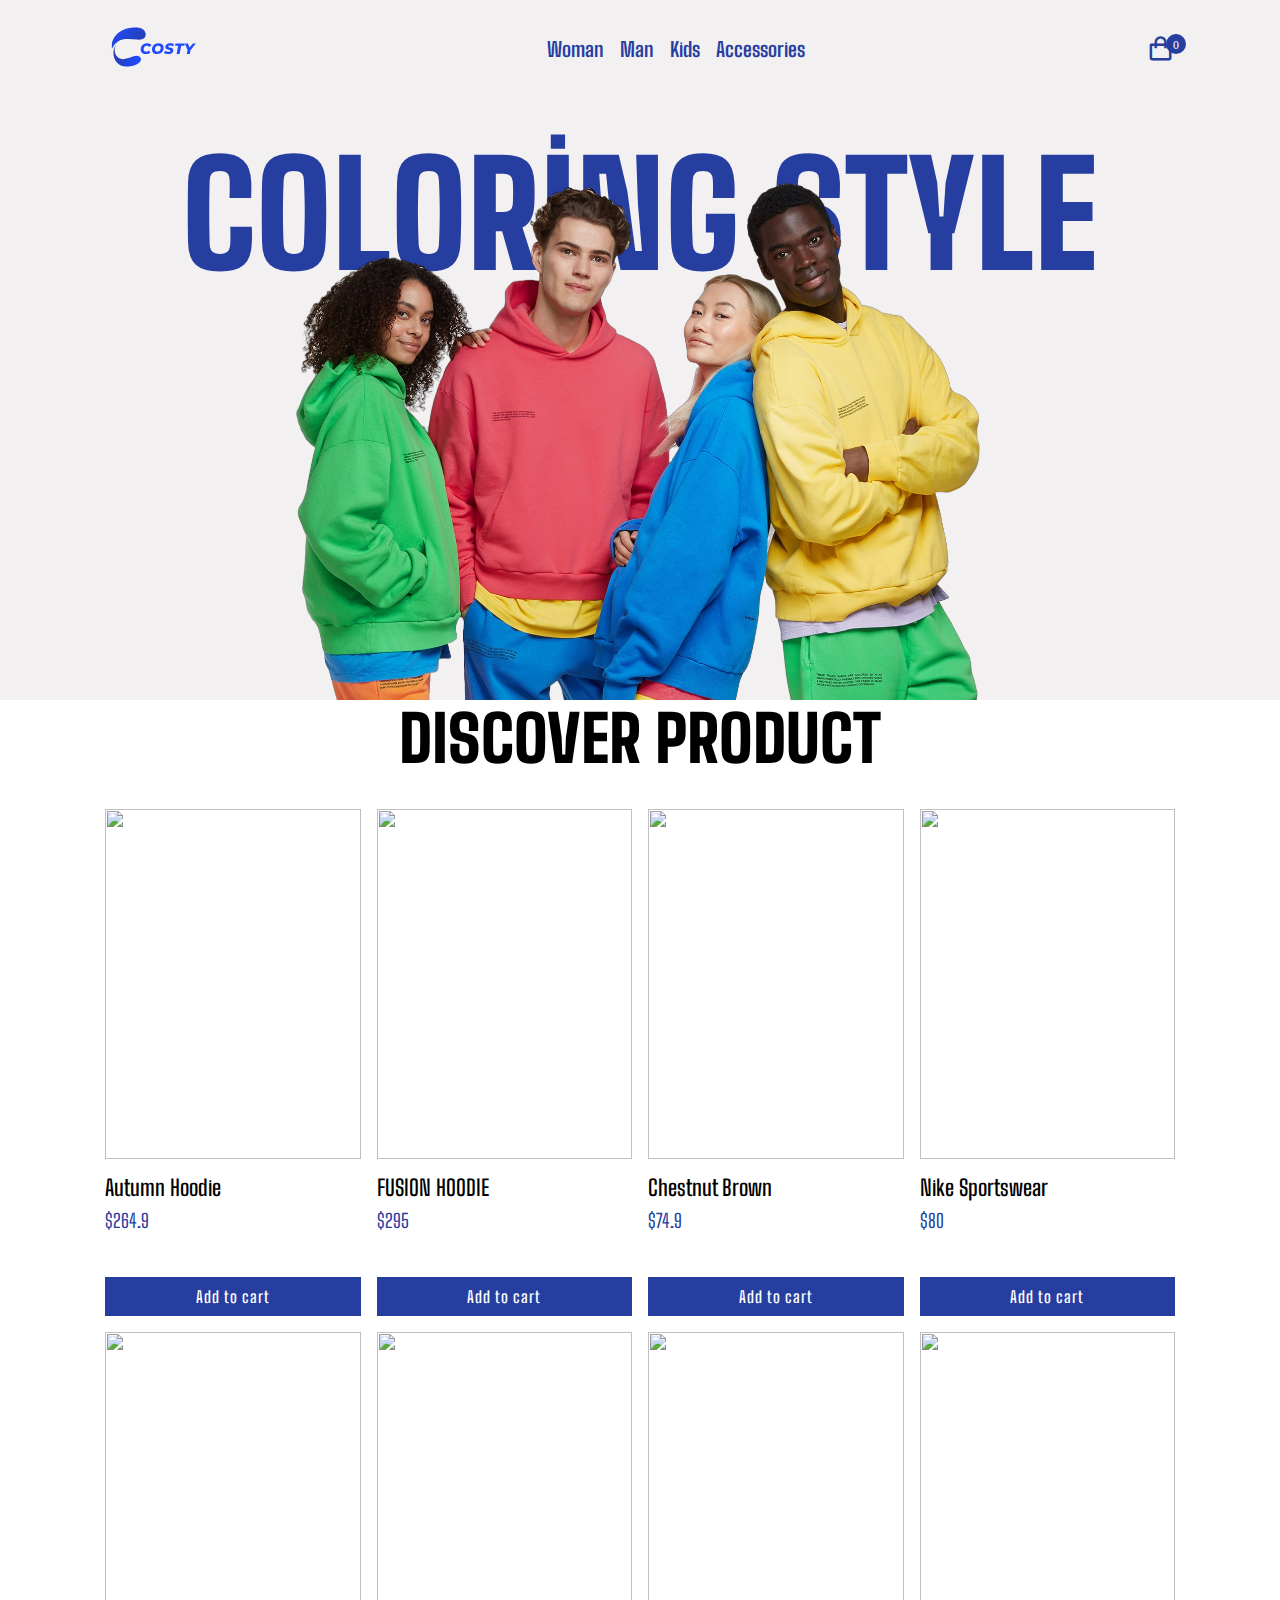
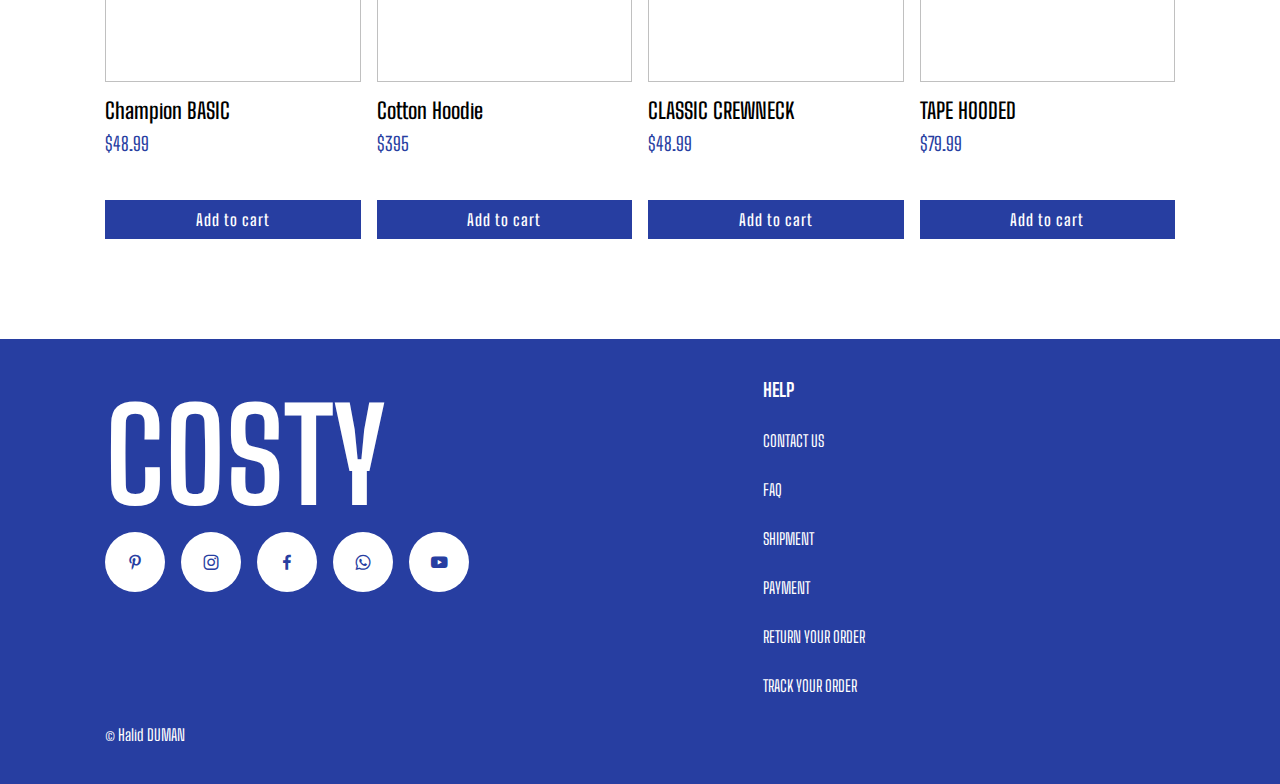
==== commit 256e752f: "mini-update" ====
--- a/index.html
+++ b/index.html
@@ -1,14 +1,15 @@
 <!DOCTYPE html>
-<html lang="en">
+<html lang="tr">
   <head>
     <meta charset="UTF-8" />
     <meta name="viewport" content="width=device-width, initial-scale=1.0" />
-    <title>E-ticaret</title>
+    <title>COSTY</title>
     <!-- boxicons -->
     <link
       rel="stylesheet"
       href="https://cdn.jsdelivr.net/npm/boxicons@latest/css/boxicons.min.css"
     />
+    <link rel="icon" href="images/logo-2.svg" type="image/x-icon">
     <!-- css -->
     <link rel="stylesheet" href="style.css" />
   </head>
@@ -43,66 +44,7 @@
       <h2 class="heading">DISCOVER PRODUCT</h2>
       <!-- Products Container -->
       <div class="product-container" id="productList">
-        <!-- <div class="product">
-          <img
-            src="https://images.undiz.com/on/demandware.static/-/Sites-ZLIN-master/default/dw2264d914/merch/BTS/654206666_x.jpg?sw=1250"
-            alt=""
-            class="product-img"
-          />
-          <div class="product-info">
-            <h2 class="product-title">title</h2>
-            <p class="product-price">$50</p>
-            <a class="add-to-cart">Add to cart</a>
-          </div>
-        </div>
-        <div class="product">
-          <img
-            src="https://images.undiz.com/on/demandware.static/-/Sites-ZLIN-master/default/dw2264d914/merch/BTS/654206666_x.jpg?sw=1250"
-            alt=""
-            class="product-img"
-          />
-          <div class="product-info">
-            <h2 class="product-title">title</h2>
-            <p class="product-price">$50</p>
-            <a class="add-to-cart">Add to cart</a>
-          </div>
-        </div>
-        <div class="product">
-          <img
-            src="https://images.undiz.com/on/demandware.static/-/Sites-ZLIN-master/default/dw2264d914/merch/BTS/654206666_x.jpg?sw=1250"
-            alt=""
-            class="product-img"
-          />
-          <div class="product-info">
-            <h2 class="product-title">title</h2>
-            <p class="product-price">$50</p>
-            <a class="add-to-cart">Add to cart</a>
-          </div>
-        </div>
-        <div class="product">
-          <img
-            src="https://images.undiz.com/on/demandware.static/-/Sites-ZLIN-master/default/dw2264d914/merch/BTS/654206666_x.jpg?sw=1250"
-            alt=""
-            class="product-img"
-          />
-          <div class="product-info">
-            <h2 class="product-title">title</h2>
-            <p class="product-price">$50</p>
-            <a class="add-to-cart">Add to cart</a>
-          </div>
-        </div>
-        <div class="product">
-          <img
-            src="https://images.undiz.com/on/demandware.static/-/Sites-ZLIN-master/default/dw2264d914/merch/BTS/654206666_x.jpg?sw=1250"
-            alt=""
-            class="product-img"
-          />
-          <div class="product-info">
-            <h2 class="product-title">title</h2>
-            <p class="product-price">$50</p>
-            <a class="add-to-cart">Add to cart</a>
-          </div>
-        </div> -->
+       
       </div>
     </section>
     <!-- Footer -->
@@ -111,11 +53,11 @@
         <div class="footer-box">
           <h2>COSTY</h2>
           <div class="social">
-            <a href="#" class="bx"><i class="bx bxl-pinterest-alt"></i></a>
-            <a href="#" class="bx"><i class="bx bxl-instagram"></i></a>
-            <a href="#" class="bx"><i class="bx bxl-facebook"></i></a>
-            <a href="#" class="bx"><i class="bx bxl-whatsapp"></i></a>
-            <a href="#" class="bx"><i class="bx bxl-youtube"></i></a>
+            <a href="https://www.instagram.com/halid.raw/" class="bx"><i class="bx bxl-pinterest-alt"></i></a>
+            <a href="https://www.instagram.com/halid.raw/" class="bx"><i class="bx bxl-instagram"></i></a>
+            <a href="https://www.youtube.com/channel/UCihZRewG8APISLVRKZ2uuHg" class="bx"><i class="bx bxl-facebook"></i></a>
+            <a href="https://www.youtube.com/channel/UCihZRewG8APISLVRKZ2uuHg" class="bx"><i class="bx bxl-whatsapp"></i></a>
+            <a href="https://www.youtube.com/channel/UCihZRewG8APISLVRKZ2uuHg" class="bx"><i class="bx bxl-youtube"></i></a>
           </div>
         </div>
         <div class="footer-box">
@@ -127,17 +69,8 @@
           <a href="#">RETURN YOUR ORDER</a>
           <a href="#">TRACK YOUR ORDER</a>
         </div>
-        <div class="footer-box">
-          <h3>HELP</h3>
-          <a href="#">CONTACT US</a>
-          <a href="#">FAQ</a>
-          <a href="#">SHIPMENT</a>
-          <a href="#">PAYMENT</a>
-          <a href="#">RETURN YOUR ORDER</a>
-          <a href="#">TRACK YOUR ORDER</a>
-        </div>
       </div>
-      <p class="copyright container">&copy; COSTY STUDİO</p>
+      <p class="copyright container">&copy; Halid DUMAN</p>
     </footer>
 
     <script src="main.js" type="module"></script>
--- a/style.css
+++ b/style.css
@@ -58,7 +58,7 @@
   align-items: center;
 }
 .nav-link {
-  font-size: 17px;
+  font-size: 20px;
   color: var(--main-color);
   font-weight: 700;
 }
@@ -297,6 +297,7 @@
   .container {
     width: 90%;
     margin: 0 auto;
+    
   }
   .home-img::before {
     font-size: 128px;
@@ -356,9 +357,9 @@
     display: block;
     padding: 15px;
   }
-  /* .open-menu {
+  .open-menu {
     clip-path: circle(144% at 0% 0%);
-  } */
+  }
   .navbar.open-menu {
     clip-path: circle(144% at 0% 0%);
   }
@@ -367,7 +368,7 @@
   }
   .home-img::before {
     font-size: 64px;
-    top: -30px;
+    top: -110px;
   }
   .product-container {
     grid-template-columns: repeat(2, 1fr);
